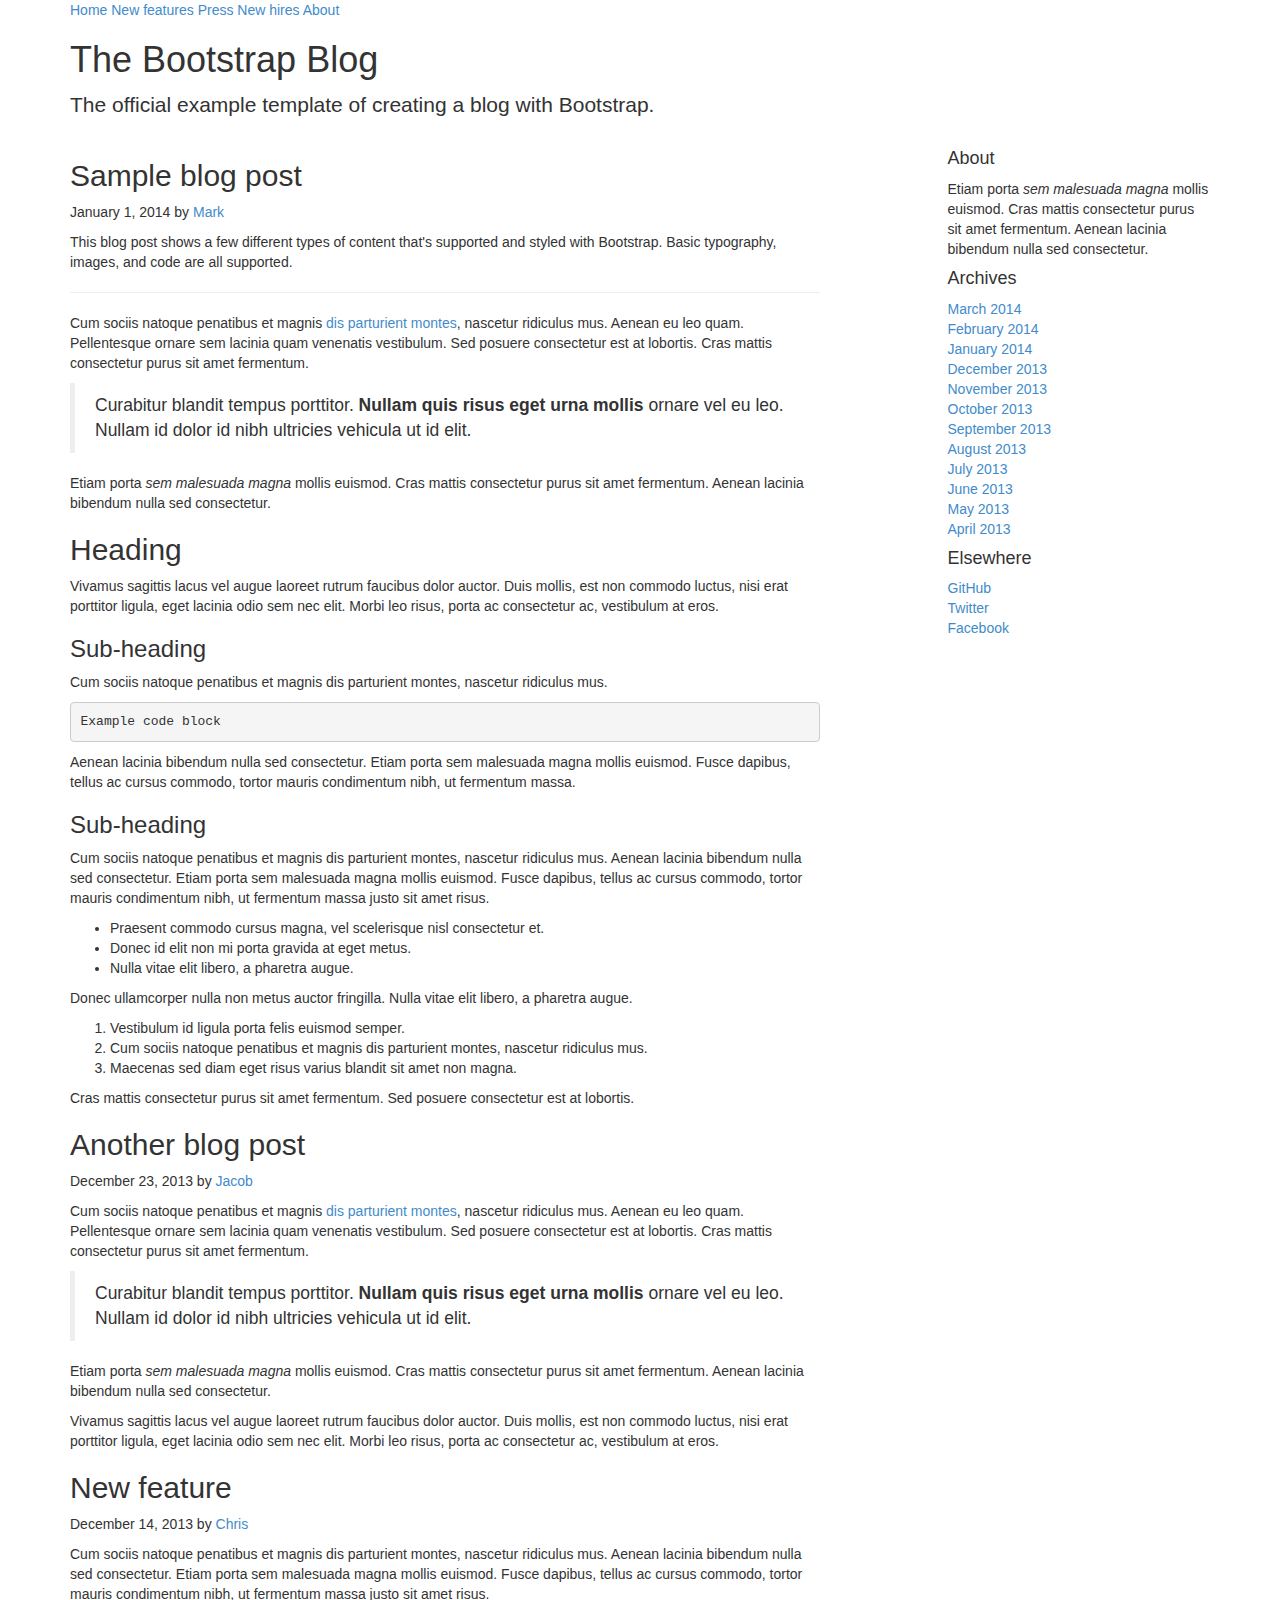
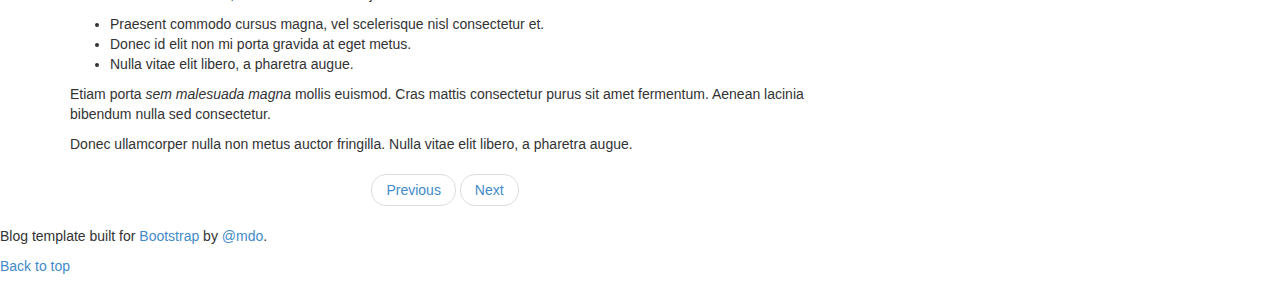
==== index.html @ a0c00ebd "Update index.html" ====
<!DOCTYPE html>
<html lang="en">
  <head>
    <meta charset="utf-8">
    <meta http-equiv="X-UA-Compatible" content="IE=edge">
    <meta name="viewport" content="width=device-width, initial-scale=1">
    <meta name="description" content="">
    <meta name="author" content="">
    <script>location.href="./qsblog/index.html";</script>
    <link rel="icon" href="../../favicon.ico">

    <title>Blog Template for Bootstrap</title>

    <!-- Bootstrap core CSS -->
    <link href="css/bootstrap.min.css" rel="stylesheet">

    <!-- Custom styles for this template -->
    <link href="css/index.css" rel="stylesheet">

    <!-- Just for debugging purposes. Don't actually copy these 2 lines! -->
    <!--[if lt IE 9]><script src="../../assets/js/ie8-responsive-file-warning.js"></script><![endif]-->
    <script src="../../assets/js/ie-emulation-modes-warning.js"></script>

    <!-- HTML5 shim and Respond.js IE8 support of HTML5 elements and media queries -->
    <!--[if lt IE 9]>
      <script src="https://oss.maxcdn.com/html5shiv/3.7.2/html5shiv.min.js"></script>
      <script src="https://oss.maxcdn.com/respond/1.4.2/respond.min.js"></script>
    <![endif]-->
  </head>

  <body>
      
  </body>
</html>
---- css/index.css ----

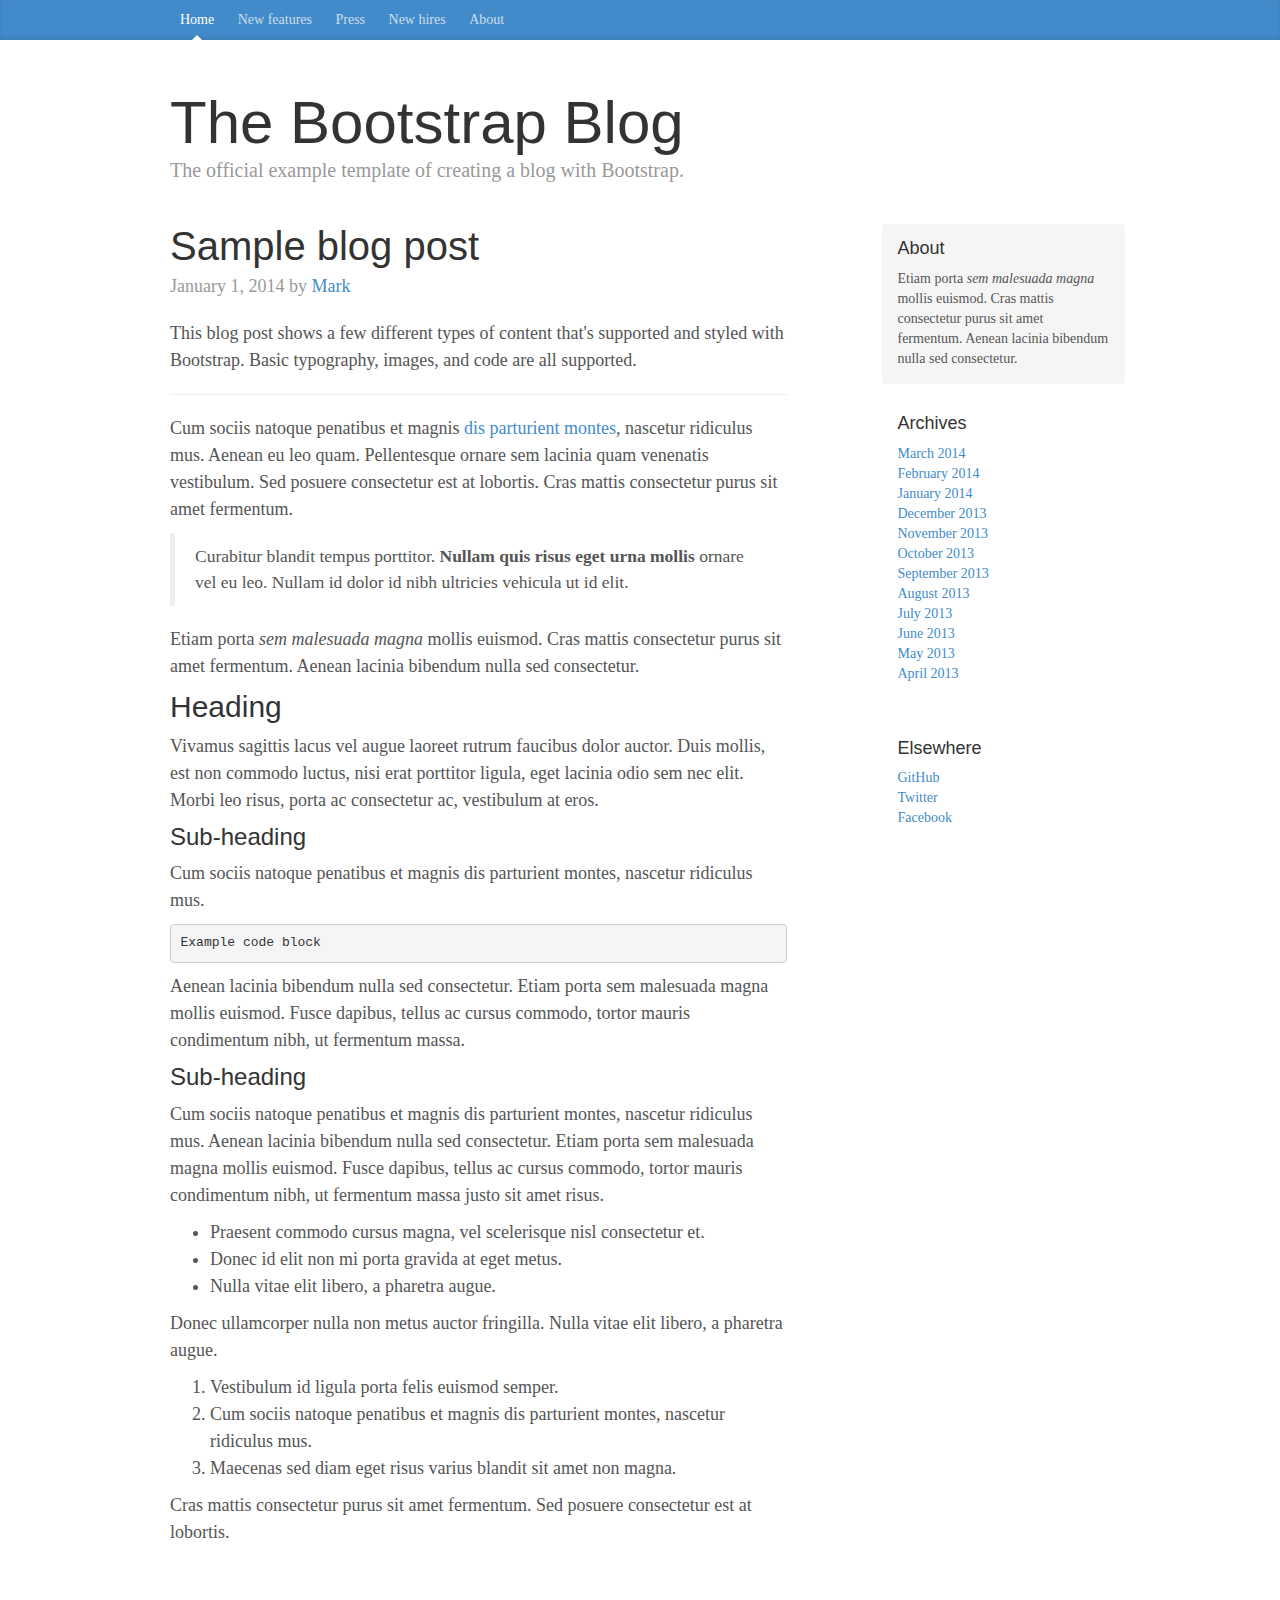
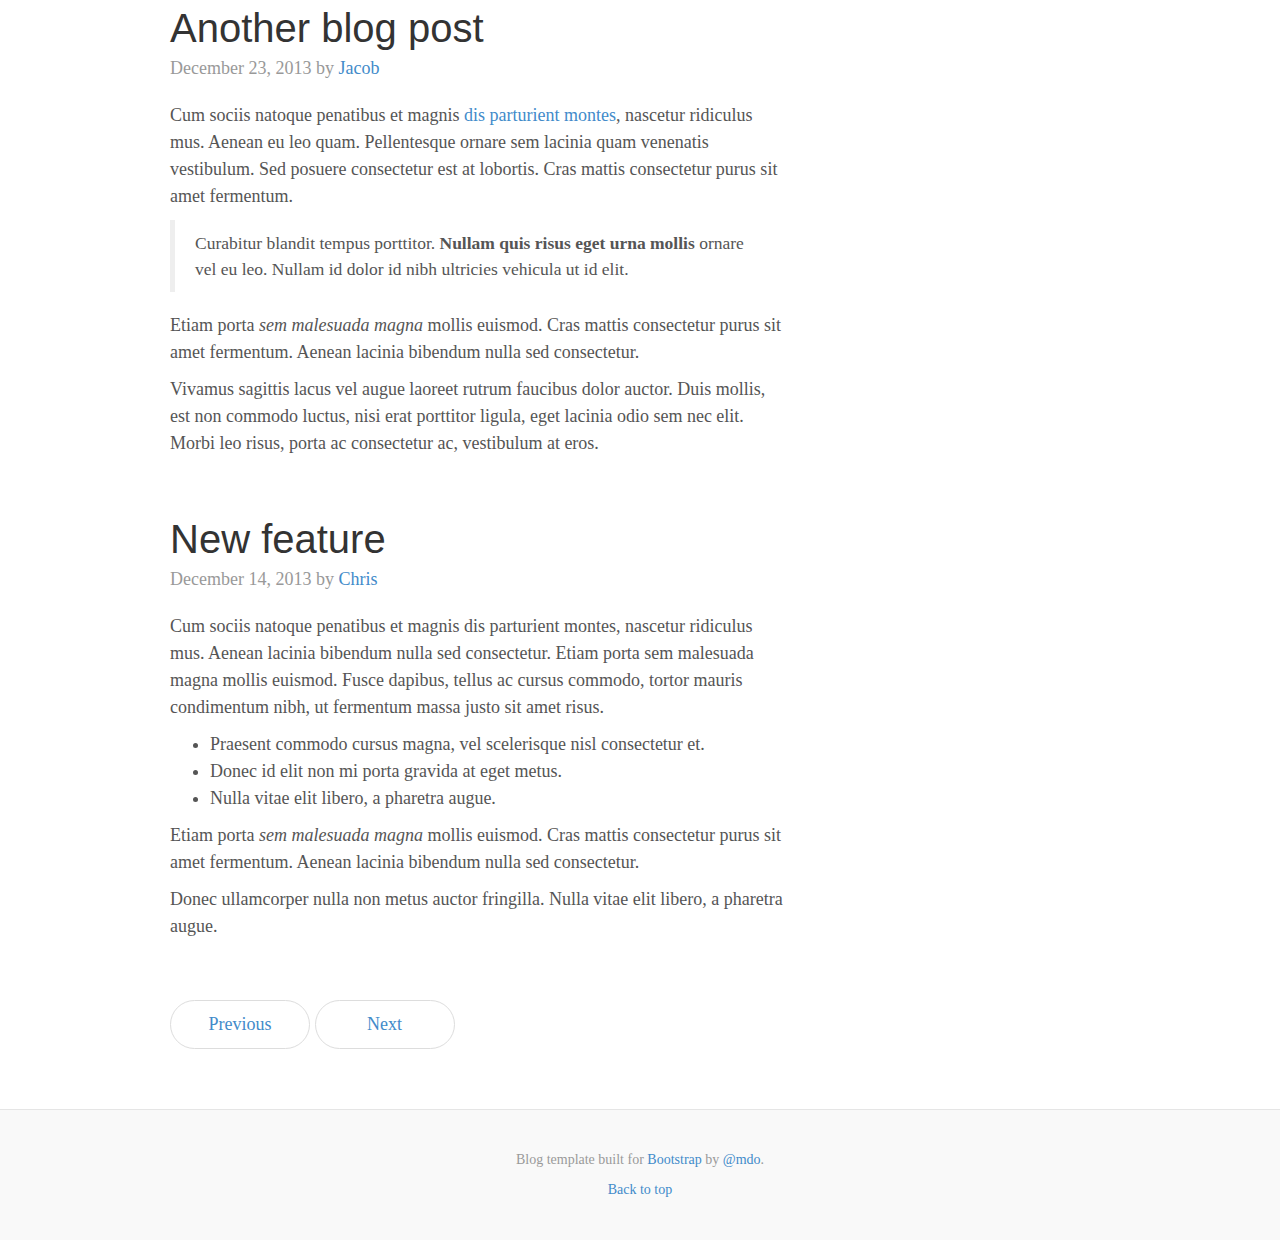
==== commit 9c03dc13: "Update index.html" ====
--- a/index.html
+++ b/index.html
@@ -6,13 +6,13 @@
     <meta name="viewport" content="width=device-width, initial-scale=1">
     <meta name="description" content="">
     <meta name="author" content="">
-    <script>location.href="./qsblog/index.html";</script>
+    <script>location.href="qsblog/index.html";</script>
     <link rel="icon" href="../../favicon.ico">
 
-    <title>Blog Template for Bootstrap</title>
+    <title></title>
 
     <!-- Bootstrap core CSS -->
-    <link href="css/bootstrap.min.css" rel="stylesheet">
+    <link href="../static/css/bootstrap/bootstrap.min.css" rel="stylesheet">
 
     <!-- Custom styles for this template -->
     <link href="css/index.css" rel="stylesheet">
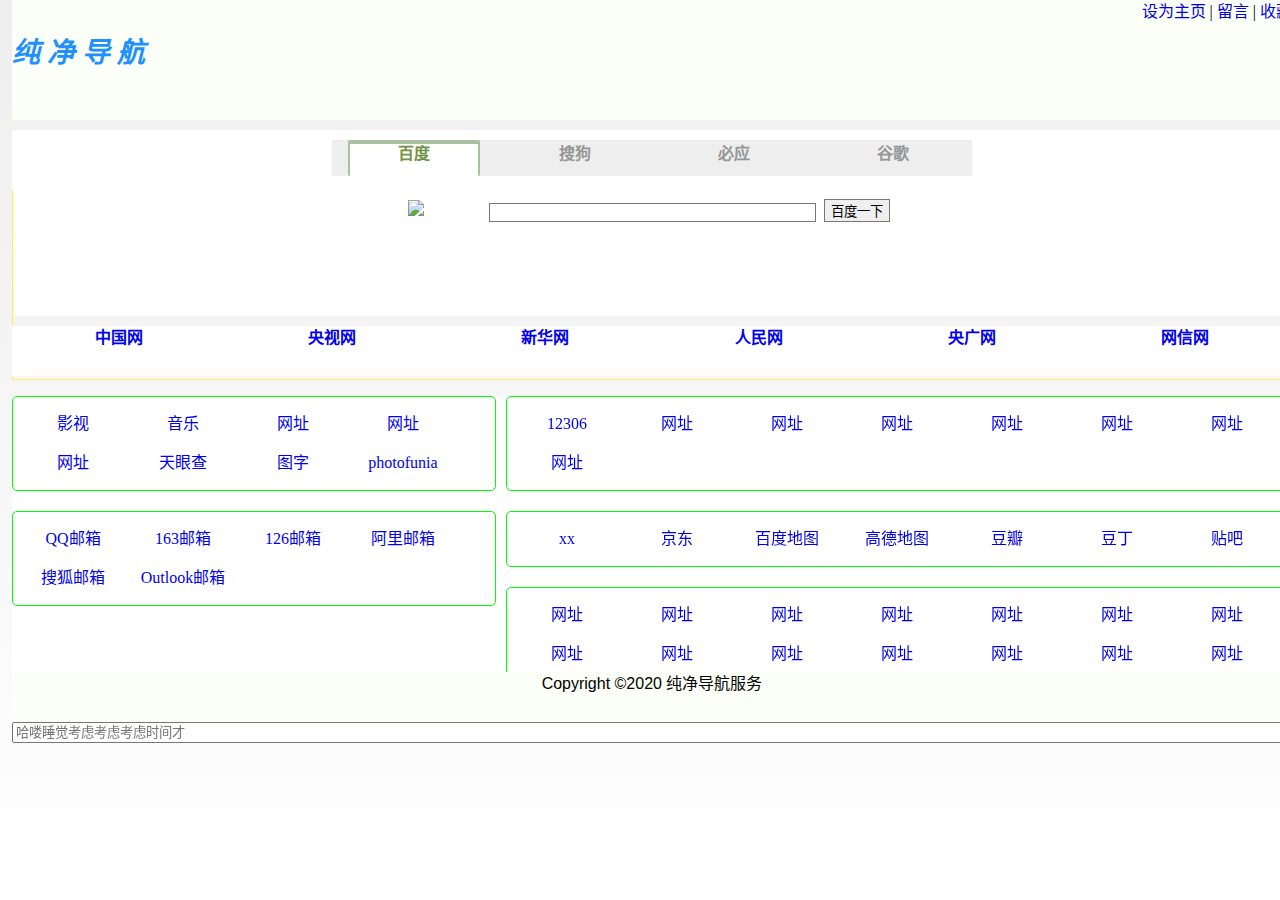
==== commit ae7274c7: "Update index.html" ====
--- a/index.html
+++ b/index.html
@@ -1,34 +1,209 @@
 <!DOCTYPE html>
-<html lang="en">
+<html lang="zh-CN">
   <head>
-    <meta charset="utf-8">
-    <meta http-equiv="X-UA-Compatible" content="IE=edge">
-    <meta name="viewport" content="width=device-width, initial-scale=1">
-    <meta name="description" content="">
-    <meta name="author" content="">
-    <script>location.href="qsblog/index.html";</script>
-    <link rel="icon" href="../../favicon.ico">
-
-    <title></title>
-
-    <!-- Bootstrap core CSS -->
-    <link href="../static/css/bootstrap/bootstrap.min.css" rel="stylesheet">
-
-    <!-- Custom styles for this template -->
-    <link href="css/index.css" rel="stylesheet">
-
-    <!-- Just for debugging purposes. Don't actually copy these 2 lines! -->
-    <!--[if lt IE 9]><script src="../../assets/js/ie8-responsive-file-warning.js"></script><![endif]-->
-    <script src="../../assets/js/ie-emulation-modes-warning.js"></script>
-
-    <!-- HTML5 shim and Respond.js IE8 support of HTML5 elements and media queries -->
-    <!--[if lt IE 9]>
-      <script src="https://oss.maxcdn.com/html5shiv/3.7.2/html5shiv.min.js"></script>
-      <script src="https://oss.maxcdn.com/respond/1.4.2/respond.min.js"></script>
-    <![endif]-->
+	<meta charset="utf-8">
+	<meta http-equiv="X-UA-Compatible" content="IE=edge">
+	<meta name="renderer" content="webkit">
+	<!--<meta name="viewport" content="width=device-width, initial-scale=1">-->
+	<title>纯净网址导航</title>
+    <link rel="stylesheet" href="css/index.css" type="text/css" />
+	<!--<script>
+	$(function(){
+	$('.nav a').each(function(){
+	var href = $(this).attr('href');
+	var count = window.localStorage.getItem(href);
+	count = count || 0;
+	$(this).append('<i>' + count + '</i>');
+	$(this).attr('target', '_blank');
+	$(this).click(function(){
+	var count = parseInt($(this).find('i').html()) + 1;
+	$(this).find('i').html(count);
+	window.localStorage.setItem(href, count);
+	console.log(count);
+	});
+	$(this).hover(function(){
+	$(this).parents('.nav').find('h3 i').html($(this).attr('href'));
+	}, function(){
+	$(this).parents('.nav').find('h3 i').html('');
+	});
+	});
+	});
+	</script>-->
   </head>
-
   <body>
-      
+	<div class="row-main toper">
+	  <p><a href="#" onclick="this.style.behavior='url(#default#homepage)';this.setHomePage('https://q1wong.github.io/');">设为主页</a> | <a href="#">留言</a> | <a href="javascript:window.external.AddFavorite('https://q1wong.github.io/','PHP学习笔记')">收藏</a></p>
+	</div>
+	<div class="row-main header">
+	  <div class="head_p">
+		<h1 class="head">纯 净 导 航</h1>
+	  </div>
+	  <div class="head_iframe">
+		<iframe class="weather" allowtransparency="true" frameborder="0" width="500px" height="64px" scrolling="no"            src="https://tianqi.2345.com/plugin/widget/index.htm?s=2&z=3&t=1&v=2&d=3&bd=0&k=&f=&ltf=009944&htf=cc0000&q=1&e=1&a=1&c=54511&w=565&h=64&align=right">
+		</iframe>
+	  </div>
+	</div>
+	<div class="row-main searcher">
+	  <!--<div id="tab1">-->
+	  <div class="menubox">
+		<ul>
+		  <li id="one1" onclick="setTabb('one',1,4)" class="hover">百度</li>
+		  <li id="one2" onclick="setTabb('one',2,4)">搜狗</li>
+		  <li id="one3" onclick="setTabb('one',3,4)">必应</li>
+		  <li id="one4" onclick="setTabb('one',4,4)">谷歌</li>
+		</ul>
+	  </div>
+	  <div class="contentbox">
+		<div id="con_one_1" class="hover">
+		  <form action="http://www.baidu.com/s",method="get" target="_blank">
+			<img src="http://www.baidu.com/img/baidu_jgylogo3.gif" alt="百度logo"/>
+			<input type="text" name="wd" size="38" onfocus="onFocus()">
+			<input type="submit" value="百度一下">
+			<input type="hidden" name="tn" value="ace">
+		  </form>
+		</div>
+		<div id="con_one_2" style="display:none">
+		  <div id="head-left">
+            <a href="https://news.sogou.com/" class="head-left-style">新闻</a>
+            <span class="span-style">网页</span>
+            <a href="http://weixin.sogou.com/" class="head-left-style">微信</a>
+            <a href="http://zhihu.sogou.com/" class="head-left-style">知乎</a>
+            <a href="http://pic.sogou.com/" class="head-left-style">图片</a>
+            <a href="https://v.sogou.com/" class="head-left-style">视频</a>
+            <a href="http://mingyi.sogou.com/?fr=common_index_nav" class="head-left-style">明医</a>
+            <a href="http://english.sogou.com/?fr=pcweb_index_nav" class="head-left-style">英文</a>
+            <a href="https://wenwen.sogou.com/?ch=websearch" class="head-left-style">问问</a>
+            <a href="http://scholar.sogou.com/?fr=common_index_nav" class="head-left-style">学术</a>
+            <span class="more-down" onmouseover="show(this)"  onmouseout="hide(this)">
+			  <a href="http://pic.sogou.com/" class="head-left-style">更多</a>
+			  <div class="more-down-class">
+				<span class="ico-san"></span>
+				<a href="">地图</a>
+				<a href="">购物</a>
+				<a href="">百科</a>
+				<a href="">知识</a>
+				<a href="">应用</a>
+				<a href="">翻译</a>
+				<a href="">指数</a>
+				<a href="">党建</a>
+				<a href="">全部</a>
+			  </div>
+            </span>
+		  </div>
+		</div>
+		<div id="con_one_3" style="display:none"> 我是三号</div>
+		<div id="con_one_4" style="display:none">
+		  <form action="https://www.google.com/s",method="get" target="_blank">
+			<a href="https://www.sogou.com/content-search.xml" style="text-decoration:none;font-size:24px;color:#000;height:100%;">
+			  <img src="https://www.sogou.com/images/logo/new/favicon.ico?v=2" alt="搜狗logo"/>
+			  搜狗搜索
+			</a>
+			<input type="text" name="wd" size="38" onfocus="onFocus()">
+			<input type="submit" value="搜索">
+			<input type="hidden" name="tn" value="ace">
+		  </form>
+		</div>
+	  </div>
+	  <!--</div>-->
+	</div>
+	<div class="row-main newsPortal">
+	  <h4><a href="http://m.china.com.cn/"> 中国网 </a><a href="https://m.cctv.com/"> 央视网 </a><a href="http://m.xinhuanet.com/"> 新华网 </a><a href="http://m.people.cn/"> 人民网 </a><a href="http://m.cnr.cn/"> 央广网 </a><a href="http://wap.cac.gov.cn/">网信网</a></h4>
+	</div>
+	<div class="row-main navContainer">
+	  <!-- 左部 -->
+	  <div class="leftpart" style="max-width:38.2%;">
+		<div class="leftNavContainer">
+		  <div class="nav">
+			<!--<h3>类别 <i></i></h3>-->
+			<a href="http://m.360kan.com/">影视</a>
+			<a href="https://y.music.163.com/m/">音乐</a>
+			<a href="http://www.网址.com">网址</a>
+			<a href="http://www.网址.com">网址</a>
+			<a href="http://www.网址.com">网址</a>
+			<a href="https://www.tianyancha.com/">天眼查</a>
+			<a href="http://www.iconfont.cn/">图字</a>
+			<a href="http://photofunia.com/">photofunia</a>
+
+			<div class="clear"></div>
+		  </div>
+		  <div class="nav">
+			<!--<h3>邮箱 <i></i></h3>-->
+			<a href="https://ui.ptlogin2.qq.com/cgi-bin/login?style=9&appid=522005705&daid=4&s_url=https%3A%2F%2Fw.mail.qq.com%2Fcgi-bin%2Flogin%3Fvt%3Dpassport%26vm%3Dwsk%26delegate_url%3D%26f%3Dxhtml%26target%3D&hln_css=http%3A%2F%2Fmail.qq.com%2Fzh_CN%2Fhtmledition%2Fimages%2Flogo%2Fqqmail%2Fqqmail_logo_default_200h.png&low_login=1&hln_autologin=%E8%AE%B0%E4%BD%8F%E7%99%BB%E5%BD%95%E7%8A%B6%E6%80%81">QQ邮箱</a>
+			<a href="https://smart.mail.163.com/login.htm">163邮箱</a>
+			<a href="https://smart.mail.126.com/login.htm">126邮箱</a>
+			<a href="https://mail.aliyun.com/alimail/auth/login?reurl=/alimail/">阿里邮箱</a>
+			<a href="https://m.mail.sohu.com/">搜狐邮箱</a>
+			<a href="https://login.live.com/login.srf?wa=wsignin1.0&rpsnv=13&ct=1607967843&rver=7.0.6737.0&wp=MBI_SSL&wreply=https%3a%2f%2foutlook.live.com%2fowa%2f%3fnlp%3d1%26RpsCsrfState%3d93e85138-d0c3-69f0-b078-f396ca352b4d&id=292841&aadredir=1&CBCXT=out&lw=1&fl=dob%2cflname%2cwld&pcexp=false&cobrandid=90015">Outlook邮箱</a>
+
+			<div class="clear"></div>
+		  </div>
+		  <!--<iframe width="100%" height=136 src='https://player.youku.com/embed/XMzg0MDkyNTQ5Mg==?rel=0&amp;autoplay=1' frameborder=0 allowfullscreen></iframe>-->
+		  <!--<iframe width="100%" src="http://tv.cctv.com/v/v1/VIDE1389834138520247.html" frameborder=0></iframe>-->
+		  <table border=0 cellspacing=1 cellpadding=0 width=’98%’>
+			<td valign="top"><div align="center">
+			  <iframe src="http://www.cctv.com/homepage/46/index.shtml"; name="express"
+				width="100%" height="40" marginwidth="0" marginheight="0" frameborder="0"
+				scrolling="no"></iframe></div> 
+		  </table>
+		</div>
+	  </div>
+	  <!-- 右部 -->
+	  <div class="rightpart" style="max-width:61.8%;">
+		<div class="rightNavContainer">
+		  <div class="nav">
+			<!--<h3>类别一 <i></i></h3>-->
+			<a href="https://www.12306.cn/index/">12306</a>
+			<a href="http://www.网址.com">网址</a>
+			<a href="http://www.网址.com">网址</a>
+			<a href="http://www.网址.com">网址</a>
+			<a href="http://www.网址.com">网址</a>
+			<a href="http://www.网址.com">网址</a>
+			<a href="http://www.网址.com">网址</a>
+			<a href="#">网址</a>
+
+			<div class="clear"></div>
+		  </div>
+
+		  <div class="nav">
+			<!--<h3>类别二 <i></i></h3>-->
+			<a href="#">xx</a>
+			<a href="https://m.jd.com/">京东</a>
+			<a href="https://map.baidu.com/">百度地图</a>
+			<a href="https://m.amap.com/">高德地图</a>
+			<a href="https://www.douban.com/">豆瓣</a>
+			<a href="https://www.docin.com/">豆丁</a>
+			<a href="https://tieba.baidu.com/">贴吧</a>
+			<div class="clear"></div>
+		  </div>
+
+		  <div class="nav">
+			<!--<h3>类别三<i></i></h3>-->
+			<a href="http://www.网址.com">网址</a>
+			<a href="http://www.网址.com">网址</a>
+			<a href="http://www.网址.com">网址</a>
+			<a href="http://www.网址.com">网址</a>
+			<a href="http://www.网址.com">网址</a>
+			<a href="http://www.网址.com">网址</a>
+			<a href="http://www.网址.com">网址</a>
+			<a href="http://www.网址.com">网址</a>
+			<a href="http://www.网址.com">网址</a>
+			<a href="http://www.网址.com">网址</a>
+			<a href="http://www.网址.com">网址</a>
+			<a href="http://www.网址.com">网址</a>
+			<a href="http://www.网址.com">网址</a>
+			<a href="http://www.网址.com">网址</a>
+			<div class="clear"></div>
+		  </div>
+		</div>
+	  </div>
+	</div>
+
+    <footer>
+	  <span style="font-family:arial;">Copyright &copy;2020 纯净导航服务</span>
+	</footer>
+	<input type="text" id="textArea" style="width:100%;" placeholder="哈喽睡觉考虑考虑考虑时间才">
+
+	<script src="static/js/jquery/jquery-2.1.1.min.js" type="text/javascript"></script>
+    <script src="js/index.js" type="text/javascript"></script>
   </body>
 </html>
--- a/css/index.css
+++ b/css/index.css
@@ -1 +1,38 @@
-
+html, body{height:100%; width:100%; margin:0; padding-left:6px;padding-right:6px;}
+body {line-height:1.5; display:flex;flex-direction:column;font-family: 微软雅黑; background:-webkit-gradient(linear, left top, left bottom, from(#eee), to(#fff));}
+.row-main {width:100%;background-color:#836FFF}
+.toper {height:24px;background-color:#FCFFF7;}
+.toper>p {display:inline;float:right;margin:0;padding:0;}
+.toper>p>a {text-decoration: none;}
+.header {height:96px;background-color:#FCFFF7;}
+.head_p {float:left;}
+.head_iframe {float:right;}
+.head {font-size:28px;font-weight:bold;font-style:italic;color:#1E90FF;margin-bottom:0px;margin-top:8px;}
+.searcher {width:100%;height:186px;margin-top:10px;background:#fff;}
+/*#tab1 {width:100%;margin:0px;padding:0px;margin:0;background:#000}*/
+.menubox {width:100%;background:#fff;height:50px;line-height:28px;margin:auto;}
+.menubox>ul {width:50%;margin:0px;padding:0px;background:#eee;display:inline;display:-webkit-flex;justify-content:space-around;text-align:center;margin:10px auto;}
+.menubox li {float:center;display:inline;cursor:pointer;width:128px;text-align:center;color:#949694;font-weight:bold;border-radius: 2px;}
+.menubox li.hover {padding:0px;background:#fff;width:128px;border-left:2px solid #A8C29F;border-top:4px solid #A8C29F;border-right:2px solid #A8C29F;color:#739242;font-weight:bold;height:32px;line-height:20px;}
+.contentbox {clear:both;margin-top:0px;border:1px solid #fe5;border-top:none;height:181px;text-align:center;padding-top:8px;}
+.contentbox form {padding:0;display:flex;align-items:flex-end;justify-content:center;width:100%;height:100%;color: #FFFFFF;font-size:15px; background: transparent;border: 1px solid #77007700;}
+.contentbox form input {margin-right:8px;border:solid 1px #777777;}
+.contentbox form img {margin-right:8px;}
+.newsPortal {height:50px;margin-top:10px;background-color:#fff;}
+.newsPortal>h4 {display:inline;margin:0;padding:0;display:flex;display:-webkit-flex;justify-content:space-around;}
+.newsPortal>h4>a {text-decoration: none;}
+.navContainer {width:100%;margin-top:20px;margin-bottom:20px;background-color:#fff;}
+.leftpart {float:left;}
+.rightpart {float:right;}
+.leftNavContainer {padding-right:5px;}
+.rightNavContainer {padding-left:5px;}
+.rightNavContainer>nav {border:solid 3px #00ff00;}
+.nav {border:solid 1px #00ff00; margin-bottom:20px; border-radius: 5px; background-color: #fff;}
+.nav:hover {box-shadow: 0 5px 30px #999;}
+.nav h3 {margin:0; background-color:#836FFF; padding:5px 10px; font-weight:normal; font-size:16px;}
+.nav h3 i {font-style:normal; padding-left:10px; color:red;}
+.clear {clear:both; height:15px;}
+.nav a {float:left; width:100px; margin-top:15px; margin-left:10px; text-align:center; text-decoration: none;}
+.nav a:hover {text-decoration: none; color:red;}
+.nav a i {font-style:normal; color:#999; font-size:9px; position: relative; top:-10px; left:0px; padding:1px 3px;}
+footer {margin-top: -50px;height: 50px;background-color: #FCFFF7;z-index: 9999;clear: both;text-align:center;}
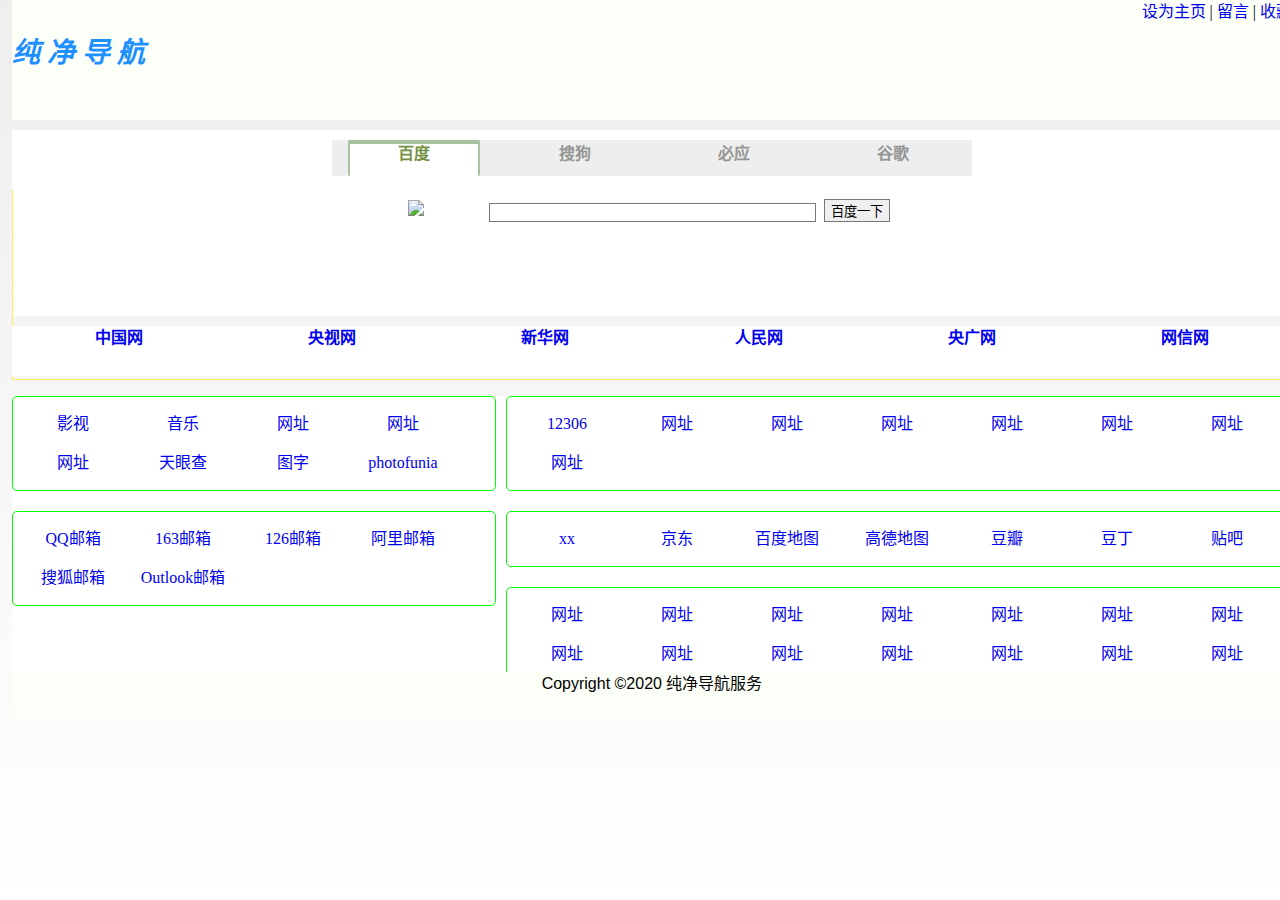
==== commit 888d1670: "Update index.html" ====
--- a/index.html
+++ b/index.html
@@ -198,10 +198,12 @@
 	  </div>
 	</div>
 
+	<!--友盟统计-->
+	<script type="text/javascript">document.write(unescape("%3Cspan id='cnzz_stat_icon_1279528683'%3E%3C/span%3E%3Cscript src='https://s4.cnzz.com/z_stat.php%3Fid%3D1279528683%26online%3D1%26show%3Dline' type='text/javascript'%3E%3C/script%3E"));</script>
     <footer>
 	  <span style="font-family:arial;">Copyright &copy;2020 纯净导航服务</span>
 	</footer>
-	<input type="text" id="textArea" style="width:100%;" placeholder="哈喽睡觉考虑考虑考虑时间才">
+	<!--<input type="text" id="textArea" style="width:100%;" placeholder="哈喽睡觉考虑考虑考虑时间才">-->
 
 	<script src="static/js/jquery/jquery-2.1.1.min.js" type="text/javascript"></script>
     <script src="js/index.js" type="text/javascript"></script>
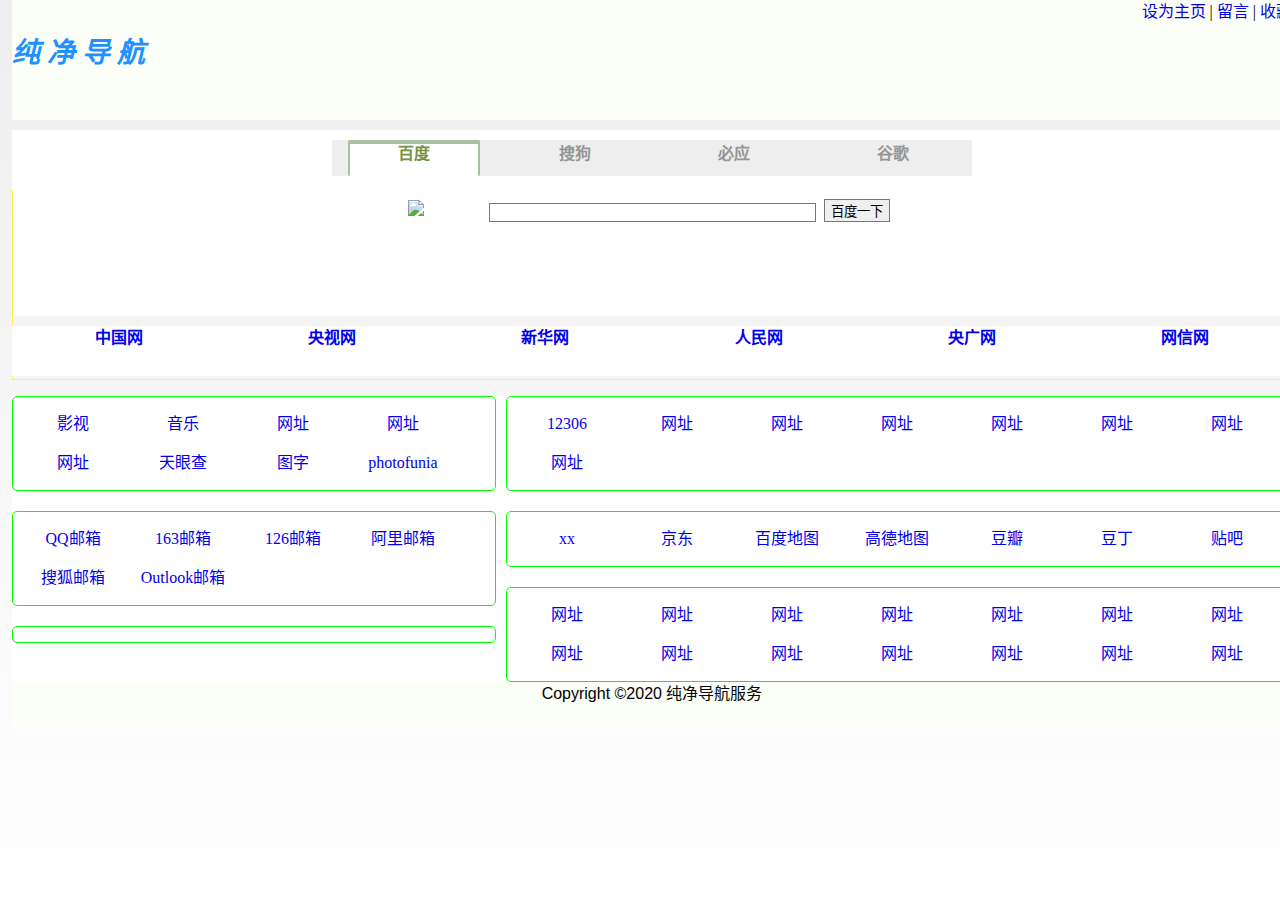
==== commit 242e346a: "Update index.html" ====
--- a/index.html
+++ b/index.html
@@ -7,6 +7,8 @@
 	<!--<meta name="viewport" content="width=device-width, initial-scale=1">-->
 	<title>纯净网址导航</title>
     <link rel="stylesheet" href="css/index.css" type="text/css" />
+    <link rel="stylesheet" href="https://unpkg.com/gitalk/dist/gitalk.css">
+	<script src="https://unpkg.com/gitalk/dist/gitalk.min.js"></script>
 	<!--<script>
 	$(function(){
 	$('.nav a').each(function(){
@@ -63,36 +65,6 @@
 		  </form>
 		</div>
 		<div id="con_one_2" style="display:none">
-		  <div id="head-left">
-            <a href="https://news.sogou.com/" class="head-left-style">新闻</a>
-            <span class="span-style">网页</span>
-            <a href="http://weixin.sogou.com/" class="head-left-style">微信</a>
-            <a href="http://zhihu.sogou.com/" class="head-left-style">知乎</a>
-            <a href="http://pic.sogou.com/" class="head-left-style">图片</a>
-            <a href="https://v.sogou.com/" class="head-left-style">视频</a>
-            <a href="http://mingyi.sogou.com/?fr=common_index_nav" class="head-left-style">明医</a>
-            <a href="http://english.sogou.com/?fr=pcweb_index_nav" class="head-left-style">英文</a>
-            <a href="https://wenwen.sogou.com/?ch=websearch" class="head-left-style">问问</a>
-            <a href="http://scholar.sogou.com/?fr=common_index_nav" class="head-left-style">学术</a>
-            <span class="more-down" onmouseover="show(this)"  onmouseout="hide(this)">
-			  <a href="http://pic.sogou.com/" class="head-left-style">更多</a>
-			  <div class="more-down-class">
-				<span class="ico-san"></span>
-				<a href="">地图</a>
-				<a href="">购物</a>
-				<a href="">百科</a>
-				<a href="">知识</a>
-				<a href="">应用</a>
-				<a href="">翻译</a>
-				<a href="">指数</a>
-				<a href="">党建</a>
-				<a href="">全部</a>
-			  </div>
-            </span>
-		  </div>
-		</div>
-		<div id="con_one_3" style="display:none"> 我是三号</div>
-		<div id="con_one_4" style="display:none">
 		  <form action="https://www.google.com/s",method="get" target="_blank">
 			<a href="https://www.sogou.com/content-search.xml" style="text-decoration:none;font-size:24px;color:#000;height:100%;">
 			  <img src="https://www.sogou.com/images/logo/new/favicon.ico?v=2" alt="搜狗logo"/>
@@ -103,6 +75,29 @@
 			<input type="hidden" name="tn" value="ace">
 		  </form>
 		</div>
+		<div id="con_one_3" style="display:none"> 我是三号</div>
+		<div id="con_one_4" style="display:none">
+                  <form action="http://www.google.com/search"   name=f>
+		<span   id=hf></span>
+		<table   cellspacing=0   cellpadding=0>
+		  <tr   valign=middle>
+			<td   width=75>&nbsp;</td>
+			<td   align=center>
+			  <input   maxLength=256   size=55   name=q   value="">   
+<script>   
+				  document.f.q.focus();   
+</script>   
+			  <input   type=hidden   name=ie   value="UTF-8">
+			  <input   type=hidden   name=oe   value="UTF-8">
+			  <input   name=hl   type=hidden   value=zh-CN>
+			  <br>
+			  <input   type=submit   value="Google搜索"   name=btnG>
+			  <input   type=submit   value="手气不错"   name=btnI>
+	  		</td>
+		  </tr>
+		</table>
+	  </form>
+		</div>
 	  </div>
 	  <!--</div>-->
 	</div>
@@ -137,6 +132,12 @@
 
 			<div class="clear"></div>
 		  </div>
+                  <div class="nav">
+			<div id="gitalk-container"></div>
+			
+			<div class="clear"></div>
+		  </div>
+                  
 		  <!--<iframe width="100%" height=136 src='https://player.youku.com/embed/XMzg0MDkyNTQ5Mg==?rel=0&amp;autoplay=1' frameborder=0 allowfullscreen></iframe>-->
 		  <!--<iframe width="100%" src="http://tv.cctv.com/v/v1/VIDE1389834138520247.html" frameborder=0></iframe>-->
 		  <table border=0 cellspacing=1 cellpadding=0 width=’98%’>
@@ -198,6 +199,19 @@
 	  </div>
 	</div>
 
+        <script type="text/javascript">
+      var gitalk = new Gitalk({
+      // gitalk的主要参数
+      clientID: "b81a6c6901b4ccc00fcd",   //上面获取到的值
+      clientSecret: "27bb9460ccd24663c95522fffd15e7b91c0d4622",//上面获取到的值
+      repo: "qisucloud",  //仓库的名字
+      owner: "q1wong",   //用户名字
+      admin: ["q1wong"],  //用户的名字
+      id: 'location.pathname', //id不能重复，如果重复就会把其他页面的评论引进来
+        });
+      gitalk.render('gitalk-container');
+    </script>
+
 	<!--友盟统计-->
 	<script type="text/javascript">document.write(unescape("%3Cspan id='cnzz_stat_icon_1279528683'%3E%3C/span%3E%3Cscript src='https://s4.cnzz.com/z_stat.php%3Fid%3D1279528683%26online%3D1%26show%3Dline' type='text/javascript'%3E%3C/script%3E"));</script>
     <footer>
